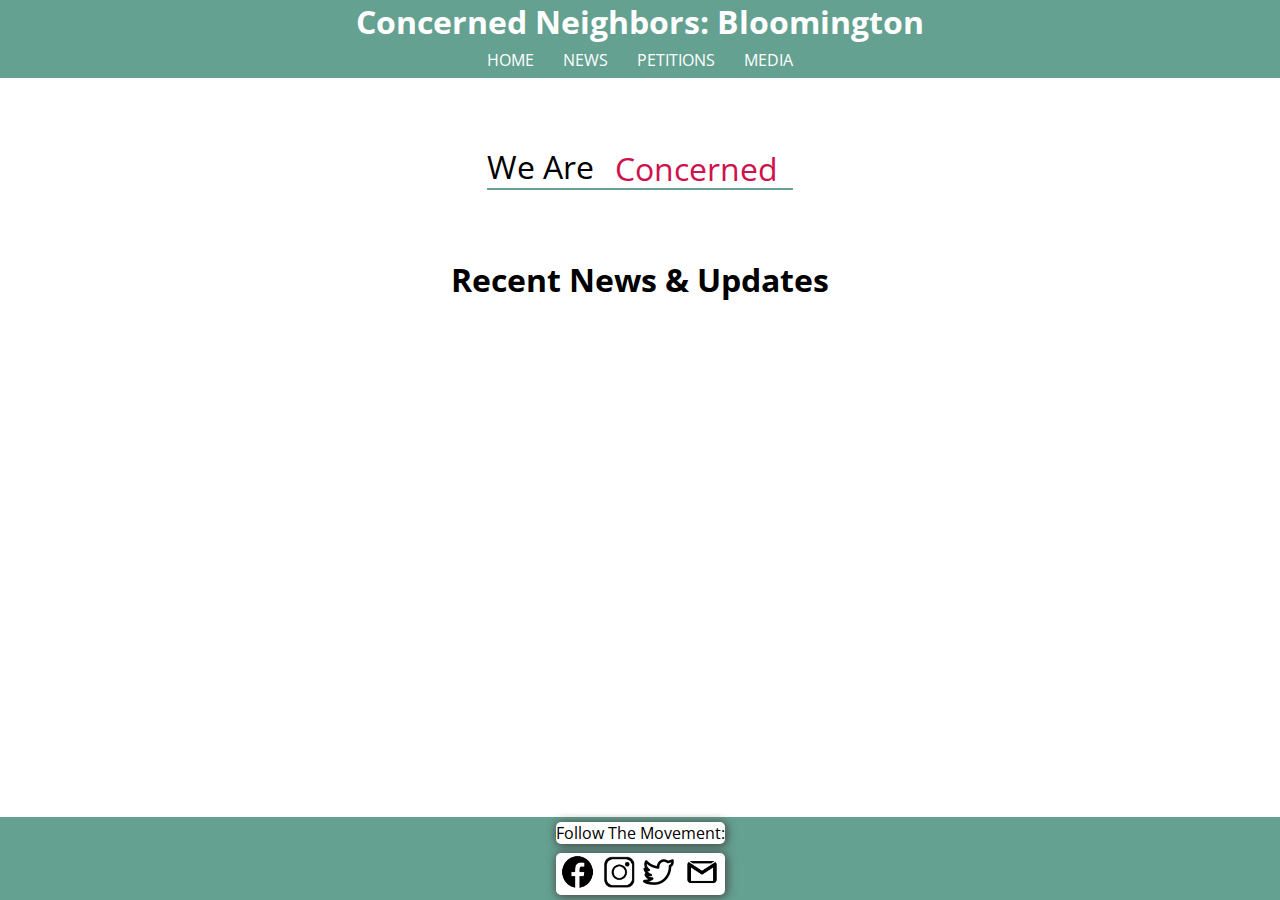
==== index.html @ 65c3d20f "basic layout for showcase in meeting taking place" ====
<!DOCTYPE html>
<html lang="en">
  <head>
    <meta charset="UTF-8" />
    <meta http-equiv="X-UA-Compatible" content="IE=edge" />
    <meta name="viewport" content="width=device-width, initial-scale=1.0" />
    <title>Concerned Neighbors Of Bloomington</title>
    <link rel="stylesheet" href="style.css" />
    <script defer src="./script.js"></script>
    <link rel="js icon" href="./images/cnblogo.jpg" />
  </head>
  <body>
    <nav class="navBar">
      <div class="navHeaderContainer">
        <h1 class="navHeaderText">Concerned Neighbors: Bloomington</h1>
      </div>
      <div class="navBtnsContainer">
        <a class="navHome" href="./index.html">HOME</a>
        <a class="navHome" href="./pages/news.html">NEWS</a>
        <a class="navHome" href="./pages/petitions.html">PETITIONS</a>
        <a class="navHome" href="./pages/media.html">MEDIA</a>
      </div>
    </nav>

    <header>
      <div class="headerContainer">
        <div class="sliderWrapper">
          <div class="fadeInText1">We Are</div>
          <div class="slider">
            <div class="slider9">Concerned</div>
            <div class="slider1">Fathers</div>
            <div class="slider2">Mothers</div>
            <div class="slider3">Sons</div>
            <div class="slider4">Daughters</div>
            <div class="slider5">Brothers</div>
            <div class="slider6">Sisters</div>
            <div class="slider7">Neighbors</div>
            <div class="slider8">Bloomington</div>
            <div class="slider9">Concerned</div>
          </div>
        </div>
      </div>
    </header>
    <section class="mainContainer">
      <div class="mainHeaderContainer">
        <h1 class="mainHeaderText">Recent News & Updates</h1>
      </div>
    </section>
    <footer>
      <div class="footerTextContainer">
        <p class="footerText">Follow The Movement:</p>
      </div>
      <div class="smImgContainer">
        <a
          class="facebookLink"
          href="https://www.facebook.com/cnbloomingtonca"
          target="_blank"
          ><img class="facebookImg" src="./images/facebooklogo.png"
        /></a>
        <a
          class="instaLink"
          href="https://www.instagram.com/cnbloomingtonca/"
          target="_blank"
          ><img class="instaImg" src="./images/instalogo.png"
        /></a>
        <a
          class="twitterLink"
          href="https://twitter.com/ConcernedNeig15"
          target="_blank"
        >
          <img class="twitterImg" src="./images/twitterlogo.png" />
        </a>
        <a
          class="gmailLink"
          href="mailto:concernedneighborbloomington@gmail.com"
        >
          <img class="gmailImg" src="./images/gmaillogo.png" />
        </a>
      </div>
    </footer>
  </body>
</html>
---- style.css ----
@import url("https://fonts.googleapis.com/css2?family=Open+Sans&display=swap");

* {
  box-sizing: border-box;
  margin: 0;
  padding: 0;
  font-family: "open sans";
}
.navBar {
  display: grid;
  grid-template-columns: repeat(1, auto);
  background: gray;
  background: #64a191;
  justify-content: center;
}
.navHeaderText {
  color: white;
}
.navBtnsContainer {
  display: grid;
  grid-template-columns: repeat(4, auto);
  justify-content: center;
  gap: 1em;
}
.navBtnsContainer > a {
  text-decoration: none;
  color: white;
  padding: 0.4em;
  transition: all 0.2s;
  border-radius: 5%;
}
.navBtnsContainer > a:hover {
  background: #578a7c;
  color: #ce124d;
  text-decoration: underline white;
  transform: translateY(-5px);
}
.headerContainer {
  display: flex;
  justify-content: center;
  align-items: center;
  height: 20vh;
  font-size: 1em;
}
.sliderWrapper {
  display: flex;
  justify-content: center;
  align-items: center;
  gap: 0.5vw;
  border-bottom: 2px solid #64a191;
  transition: all 0.4s;
}
.slider {
  height: 4.5vh;
  overflow: hidden;
  align-items: center;
}
.slider div {
  display: grid;
  height: 4.5vh;
  animation: slider 15s linear running;
  animation-iteration-count: 1;
  animation-delay: 0.4s;
  transition: all 0.4s;
  text-align: center;
  align-items: center;
  opacity: 0;
}
.slider9 {
  opacity: 1 !important;
  animation-delay: 15s ease-in-out;
  animation-fill-mode: forwards;
}
.fadeInText1 {
  opacity: 1;
  transition: all 0.4s;
  animation: fadeOut1 15s linear running;
}
.fadeInText2 {
  letter-spacing: 2px;
  opacity: 1;
  animation: slideIn1 1s linear running;
  animation-delay: 15s;
  transform: translateX(-420px);
  animation-fill-mode: forwards;
}

.slider9 {
  color: #ce124d;
}

@keyframes fadeOut1 {
  5% {
    opacity: 1;
  }
  90% {
    opacity: 1;
  }
  95% {
  }
}
/* @keyframes fadeIn1 {
  0% {
    opacity: 0;
  }
  95% {
    opacity: 0;
  }
  100% {
    opacity: 1;
  }
} */

@keyframes slider {
  5% {
    transform: translateY(0px);
    opacity: 1;
  }
  10% {
    transform: translateY(0px);
  }
  12% {
    transform: translateY(-4.5vh);
  }
  20% {
    transform: translateY(-4.5vh);
  }
  22% {
    transform: translateY(-9vh);
  }
  30% {
    transform: translateY(-9vh);
  }
  32% {
    transform: translateY(-13.5vh);
  }
  40% {
    transform: translateY(-13.5vh);
  }
  42% {
    transform: translateY(-18vh);
  }
  50% {
    transform: translateY(-18vh);
  }
  52% {
    transform: translateY(-22.5vh);
  }
  60% {
    transform: translateY(-22.5vh);
  }
  62% {
    transform: translateY(-27vh);
  }
  70% {
    transform: translateY(-27vh);
  }
  72% {
    transform: translateY(-31.5vh);
  }
  80% {
    transform: translateY(-31.5vh);
  }
  82% {
    transform: translateY(-36vh);
  }
  90% {
    transform: translateY(-36vh);
    opacity: 1;
  }
  92% {
    transform: translateY(-36vh);
  }
  100% {
    transform: translateY(-36vh);
  }
}

/* the following styles are for the main content  */
.mainContainer {
  display: grid;
  justify-content: center;
}
.mainHeaderText {
  font-size: 1em;
}

/* the following styles are for the footer  */

footer {
  display: grid;
  grid-template-columns: repeat(1, auto);
  justify-content: center;
  bottom: 0;
  position: fixed;
  background: #64a191;
  width: 100vw;
}
footer > div {
  background: white;
  margin: 0.3em;
  border-radius: 5px;
  box-shadow: 1px 1px 10px 1px rgb(71, 71, 71);
}
.smImgContainer {
  display: grid;
  grid-template-columns: repeat(4, auto);
  justify-content: space-around;
  align-items: center;
}
.smImgContainer img {
  height: auto;
  width: 2em;
}
.facebookImg {
  height: auto;
  width: 2.23em !important;
}
.gmailImg {
  height: 2.3em !important;
  width: 2.3em !important;
}
a img {
  transition: all 0.3s;
}
a img:hover {
  transform: translateY(-5px);
}

/* breakpoint for the hero styling for different platforms */
@media all and (min-width: 1000px) {
  .fadeInText1,
  .slider > div {
    font-size: 2em !important;
  }
  .headerContainer {
    grid-template-rows: repeat(1, 10vh);
  }
  .mainHeaderText {
    font-size: 2em !important;
  }
}
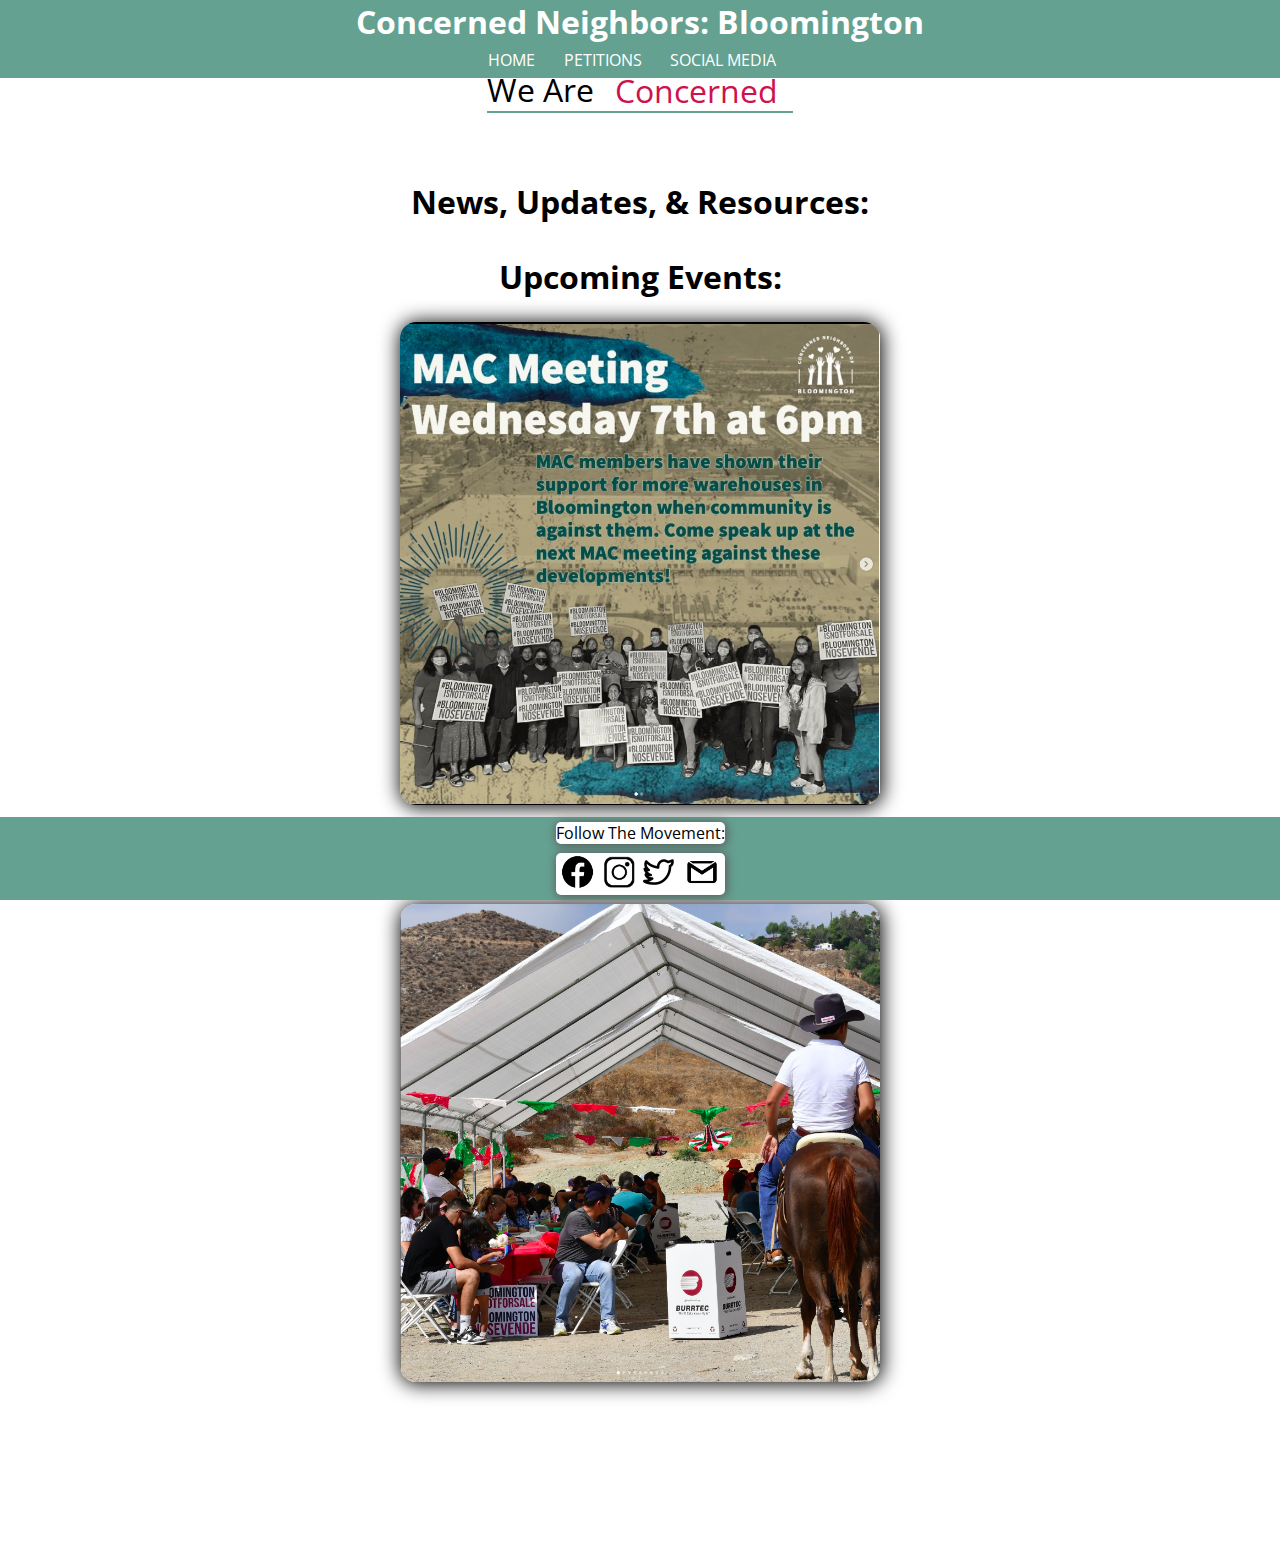
==== commit b8a55de0: "most of the styling is setup just adding all the content at this point -JNR" ====
--- a/index.html
+++ b/index.html
@@ -16,9 +16,8 @@
       </div>
       <div class="navBtnsContainer">
         <a class="navHome" href="./index.html">HOME</a>
-        <a class="navHome" href="./pages/news.html">NEWS</a>
         <a class="navHome" href="./pages/petitions.html">PETITIONS</a>
-        <a class="navHome" href="./pages/media.html">MEDIA</a>
+        <a class="navHome" href="./pages/media.html">SOCIAL MEDIA</a>
       </div>
     </nav>
 
@@ -43,7 +42,17 @@
     </header>
     <section class="mainContainer">
       <div class="mainHeaderContainer">
-        <h1 class="mainHeaderText">Recent News & Updates</h1>
+        <h1 class="mainHeaderText">News, Updates, & Resources:</h1>
+      </div>
+    </section>
+    <section class="recentContainer">
+      <div class="upcomingContainer">
+        <h1 class="UpcomingText">Upcoming Events:</h1>
+        <img class="macImg" src="./images/macMeeting.png" />
+      </div>
+      <div class="previousContainer">
+        <h1 class="previousText">Previous Events:</h1>
+        <img class="cabalgataImg" src="./images/cabalgata.png" />
       </div>
     </section>
     <footer>
--- a/style.css
+++ b/style.css
@@ -12,6 +12,10 @@
   background: gray;
   background: #64a191;
   justify-content: center;
+  top: 0;
+  width: 100%;
+  position: fixed;
+  z-index: 1;
 }
 .navHeaderText {
   color: white;
@@ -30,7 +34,7 @@
   border-radius: 5%;
 }
 .navBtnsContainer > a:hover {
-  background: #578a7c;
+  background: #598a9c;
   color: #ce124d;
   text-decoration: underline white;
   transform: translateY(-5px);
@@ -150,12 +154,12 @@
     transform: translateY(-22.5vh);
   }
   62% {
-    transform: translateY(-27vh);
-  }
-  70% {
-    transform: translateY(-27vh);
-  }
-  72% {
+    transform: translateY(-29vh);
+  }
+  90% {
+    transform: translateY(-29vh);
+  }
+  92% {
     transform: translateY(-31.5vh);
   }
   80% {
@@ -200,7 +204,7 @@
   background: white;
   margin: 0.3em;
   border-radius: 5px;
-  box-shadow: 1px 1px 10px 1px rgb(71, 71, 71);
+  box-shadow: 1px 1px 10px 1px rgb(91, 91, 91);
 }
 .smImgContainer {
   display: grid;
@@ -224,9 +228,53 @@
   transition: all 0.3s;
 }
 a img:hover {
-  transform: translateY(-5px);
-}
-
+  transform: translateY(-2px);
+}
+.recentContainer {
+  display: grid;
+  grid-template-columns: repeat(1, auto);
+  justify-content: center;
+  gap: 2em;
+  margin-top: 2em;
+  margin-bottom: 10em;
+}
+.upcomingContainer {
+  display: grid;
+  grid-template-columns: repeat(1, auto);
+  justify-content: center;
+  text-align: center;
+}
+.upcomingContainer > img {
+  height: auto;
+  width: 30em;
+  border-radius: 1em;
+  transition: all 0.4s;
+  box-shadow: 1px 1px 20px 1px black;
+  margin-top: 1.5em;
+}
+.upcomingContainer > img:hover {
+  cursor: pointer;
+  transform: translateY(-10px);
+  box-shadow: 1px 1px 35px 1px gray;
+}
+.previousContainer {
+  display: grid;
+  grid-template-columns: repeat(1, auto);
+  text-align: center;
+}
+.previousContainer > img {
+  height: auto;
+  width: 30em;
+  border-radius: 1em;
+  transition: all 0.4s;
+  box-shadow: 1px 1px 20px 1px black;
+  margin-top: 1.5em;
+}
+.previousContainer > img:hover {
+  cursor: pointer;
+  transform: translateY(-10px);
+  box-shadow: 1px 1px 35px 1px gray;
+}
 /* breakpoint for the hero styling for different platforms */
 @media all and (min-width: 1000px) {
   .fadeInText1,
@@ -240,3 +288,145 @@
     font-size: 2em !important;
   }
 }
+@media all and (max-width: 1000px) {
+  .fadeInText1,
+  .slider > div {
+    font-size: 2.01em;
+  }
+  .mainHeaderText {
+    font-size: 1.7em;
+  }
+}
+/* the following is for styles located on pages/media.html */
+.mediaMainContainer {
+  display: grid;
+  grid-template-columns: repeat(3, auto);
+  grid-template-rows: repeat(1, auto);
+  justify-content: center;
+  gap: 5em;
+  margin-bottom: 10em;
+  margin-top: 5em;
+}
+
+/* breakpoint for mobile platforms:  */
+@media all and (max-width: 1000px) {
+  .mediaMainContainer {
+    grid-template-columns: repeat(1, auto) !important;
+    grid-template-rows: repeat(3, auto) !important;
+  }
+  .instaCardImg,
+  .fbCardImg,
+  .twitterCardImg {
+    height: auto;
+    width: 20em !important;
+  }
+  .instaCardCaption {
+    bottom: 0 !important;
+    background: rgba(255, 255, 255, 0.7) !important;
+    filter: blur(100) !important;
+    color: black !important;
+
+    opacity: 1 !important;
+  }
+}
+/* breakpoint over */
+.instaCard,
+.fbCard,
+.twitterCard {
+  position: relative;
+  overflow: hidden;
+}
+.instaCardBtn,
+.fbCardBtn,
+.twitterCardBtn {
+  position: absolute;
+  text-decoration: none;
+  background: #64a191;
+  border: none;
+  color: white;
+  padding: 1em;
+  bottom: -10%;
+  left: 40%;
+  text-align: center;
+  border-radius: 2em;
+  font-size: 2em;
+  opacity: 0;
+  transition: all 0.5s;
+}
+.twitterCardBtn {
+  left: 30% !important;
+}
+
+.twitterCard:hover > .twitterCardBtn,
+.fbCard:hover > .fbCardBtn,
+.instaCard:hover > .instaCardBtn {
+  opacity: 1;
+  transform: translateY(-12px);
+  cursor: pointer;
+}
+.twitterCardBtn:hover,
+.fbCardBtn:hover,
+.instaCardBtn:hover {
+  color: #ce124d;
+  text-decoration: underline;
+  text-shadow: 2px 2px black;
+}
+
+.instaCardImg,
+.fbCardImg,
+.twitterCardImg {
+  height: auto;
+  width: 35em;
+  box-shadow: 1px 1px 15px 1px #36554d;
+}
+
+/* breakpoint for index.html page for mobile users  */
+@media all and (max-width: 1000px) {
+  .upcomingContainer > img {
+    height: auto;
+    width: 20em !important;
+  }
+  .previousContainer > img {
+    height: auto;
+    width: 20em !important;
+  }
+  .instaCardBtn,
+  .fbCardBtn,
+  .twitterCardBtn {
+    opacity: 1 !important;
+    left: -5% !important;
+    font-size: 1.3em;
+  }
+}
+
+/* this section is the styling for all the Petitions.html page  */
+.petitionsMainContainer {
+  display: grid;
+  justify-content: center;
+  gap: 2em;
+  width: 100vw;
+  text-align: center;
+  margin-top: 1em;
+}
+.currentContainer,
+.pastContainer {
+  display: grid;
+  grid-template-columns: repeat(2, auto);
+  gap: 2em;
+}
+.currentContainer > a,
+.pastContainer > a {
+  height: auto;
+  width: 35em;
+}
+.bpEngLink > img,
+.bpSpanLink > img {
+  height: auto;
+  width: 35em;
+}
+
+.currentContainer > img,
+.pastContainer > img {
+  height: auto;
+  width: 35em;
+}
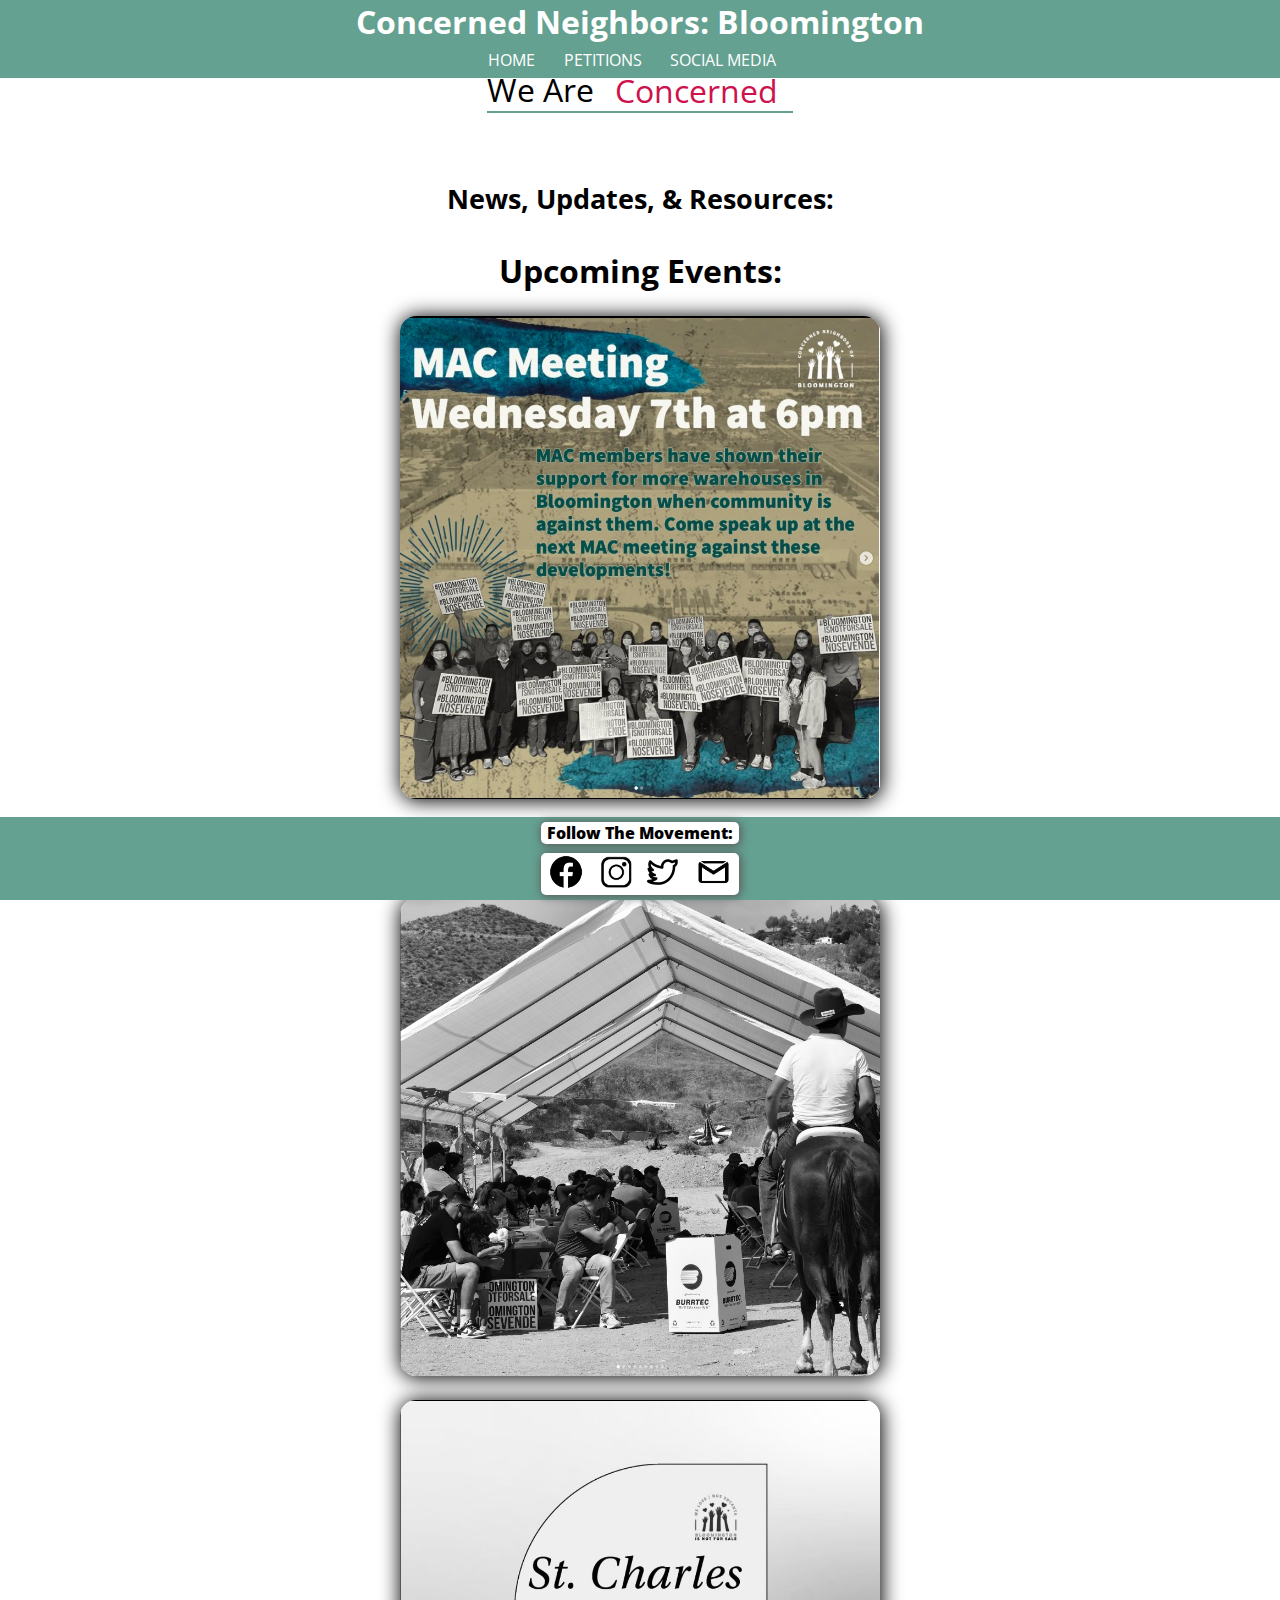
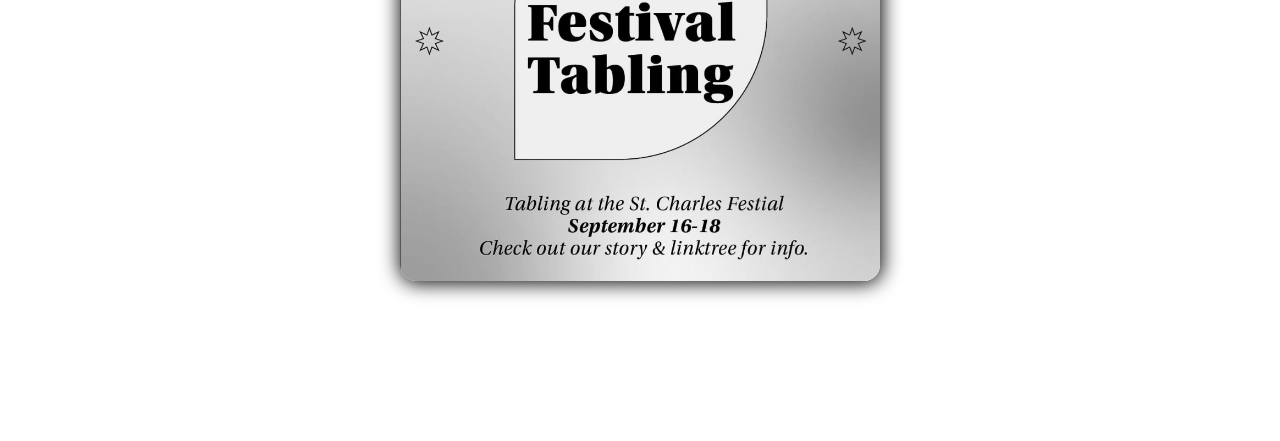
==== commit 9370297c: "currently working on admin panel page" ====
--- a/index.html
+++ b/index.html
@@ -12,8 +12,18 @@
   <body>
     <nav class="navBar">
       <div class="navHeaderContainer">
-        <h1 class="navHeaderText">Concerned Neighbors: Bloomington</h1>
+        <h1 class="navHeaderText">
+          Concerned Neighbors:
+          <a class="headerBloomington" href="#">Bloomington</a>
+        </h1>
       </div>
+      <div class="adminPopupContainer">
+        <div class="adminOverlay">
+          <a class="adminPageBtn" href="./pages/admin.html">Go To Admin Page</a>
+          <button class="closeAdminOverlayBtn">X</button>
+        </div>
+      </div>
+
       <div class="navBtnsContainer">
         <a class="navHome" href="./index.html">HOME</a>
         <a class="navHome" href="./pages/petitions.html">PETITIONS</a>
@@ -53,8 +63,10 @@
       <div class="previousContainer">
         <h1 class="previousText">Previous Events:</h1>
         <img class="cabalgataImg" src="./images/cabalgata.png" />
+        <img class="stCharesImg" src="./images/stCharlesEvent.png" />
       </div>
     </section>
+
     <footer>
       <div class="footerTextContainer">
         <p class="footerText">Follow The Movement:</p>
--- a/style.css
+++ b/style.css
@@ -1,10 +1,25 @@
 @import url("https://fonts.googleapis.com/css2?family=Open+Sans&display=swap");
-
+body {
+  position: relative;
+}
 * {
   box-sizing: border-box;
   margin: 0;
   padding: 0;
   font-family: "open sans";
+}
+::-webkit-scrollbar {
+  width: 0.4em;
+  transition: all 0.3s;
+}
+::-webkit-scrollbar-thumb {
+  background: transparent;
+}
+::-webkit-scrollbar-thumb {
+  background: #64a191;
+}
+::-webkit-scrollbar:hover {
+  width: 0.6em;
 }
 .navBar {
   display: grid;
@@ -46,6 +61,10 @@
   height: 20vh;
   font-size: 1em;
 }
+.headerBloomington {
+  text-decoration: none;
+  color: white;
+}
 .sliderWrapper {
   display: flex;
   justify-content: center;
@@ -74,11 +93,13 @@
   opacity: 1 !important;
   animation-delay: 15s ease-in-out;
   animation-fill-mode: forwards;
+  color: black;
 }
 .fadeInText1 {
   opacity: 1;
   transition: all 0.4s;
   animation: fadeOut1 15s linear running;
+  color: black;
 }
 .fadeInText2 {
   letter-spacing: 2px;
@@ -103,17 +124,6 @@
   95% {
   }
 }
-/* @keyframes fadeIn1 {
-  0% {
-    opacity: 0;
-  }
-  95% {
-    opacity: 0;
-  }
-  100% {
-    opacity: 1;
-  }
-} */
 
 @keyframes slider {
   5% {
@@ -154,29 +164,29 @@
     transform: translateY(-22.5vh);
   }
   62% {
-    transform: translateY(-29vh);
-  }
-  90% {
-    transform: translateY(-29vh);
-  }
-  92% {
+    transform: translateY(-27vh);
+  }
+  70% {
+    transform: translateY(-27vh);
+  }
+  72% {
     transform: translateY(-31.5vh);
   }
   80% {
     transform: translateY(-31.5vh);
+    opacity: 1;
   }
   82% {
     transform: translateY(-36vh);
   }
   90% {
     transform: translateY(-36vh);
-    opacity: 1;
   }
   92% {
-    transform: translateY(-36vh);
+    transform: translateY(-40.5vh);
   }
   100% {
-    transform: translateY(-36vh);
+    transform: translateY(-40.5vh);
   }
 }
 
@@ -188,6 +198,7 @@
 .mainHeaderText {
   font-size: 1em;
 }
+/* this is styling for the admin form  */
 
 /* the following styles are for the footer  */
 
@@ -199,6 +210,11 @@
   position: fixed;
   background: #64a191;
   width: 100vw;
+}
+.footerText {
+  font-weight: 900;
+  padding-right: 0.4em;
+  padding-left: 0.4em;
 }
 footer > div {
   background: white;
@@ -224,11 +240,11 @@
   height: 2.3em !important;
   width: 2.3em !important;
 }
-a img {
+footer a img {
   transition: all 0.3s;
 }
-a img:hover {
-  transform: translateY(-2px);
+footer a img:hover {
+  transform: translateY(-4px);
 }
 .recentContainer {
   display: grid;
@@ -263,6 +279,8 @@
   text-align: center;
 }
 .previousContainer > img {
+  -webkit-filter: grayscale(1);
+  filter: grayscale(1);
   height: auto;
   width: 30em;
   border-radius: 1em;
@@ -274,18 +292,20 @@
   cursor: pointer;
   transform: translateY(-10px);
   box-shadow: 1px 1px 35px 1px gray;
+  -webkit-filter: grayscale(0);
+  filter: grayscale(0);
 }
 /* breakpoint for the hero styling for different platforms */
 @media all and (min-width: 1000px) {
   .fadeInText1,
   .slider > div {
-    font-size: 2em !important;
+    font-size: 2.01em !important;
   }
   .headerContainer {
     grid-template-rows: repeat(1, 10vh);
   }
   .mainHeaderText {
-    font-size: 2em !important;
+    font-size: 1.7em !important;
   }
 }
 @media all and (max-width: 1000px) {
@@ -295,6 +315,10 @@
   }
   .mainHeaderText {
     font-size: 1.7em;
+  }
+  .previousContainer > img {
+    -webkit-filter: grayscale(0);
+    filter: grayscale(0);
   }
 }
 /* the following is for styles located on pages/media.html */
@@ -335,6 +359,14 @@
 .twitterCard {
   position: relative;
   overflow: hidden;
+  box-shadow: 1px 1px 15px 1px black;
+  transition: all 0.4s;
+}
+.instaCard:hover,
+.fbCard:hover,
+.twitterCard:hover {
+  transform: translateY(-10px);
+  box-shadow: 1px 1px 25px 1px rgb(80, 80, 80);
 }
 .instaCardBtn,
 .fbCardBtn,
@@ -351,7 +383,7 @@
   border-radius: 2em;
   font-size: 2em;
   opacity: 0;
-  transition: all 0.5s;
+  transition: all 0.4s;
 }
 .twitterCardBtn {
   left: 30% !important;
@@ -419,10 +451,20 @@
   height: auto;
   width: 35em;
 }
+.pastContainer {
+  margin-bottom: 5em;
+}
 .bpEngLink > img,
 .bpSpanLink > img {
   height: auto;
   width: 35em;
+  box-shadow: 1px 1px 15px 1px black;
+  transition: all 0.4s;
+}
+.bpEngLink > img:hover,
+.bpSpanLink > img:hover {
+  transform: translateY(-10px);
+  box-shadow: 1px 1px 25px 1px rgb(80, 80, 80);
 }
 
 .currentContainer > img,
@@ -430,3 +472,151 @@
   height: auto;
   width: 35em;
 }
+
+/* breakpoint for mobile users */
+@media all and (max-width: 1100px) {
+  .currentContainer,
+  .pastContainer {
+    grid-template-columns: repeat(1, auto) !important;
+    gap: 3em !important;
+  }
+  .bpEngLink,
+  .bpSpanLink {
+    width: 100vw !important;
+  }
+  .bpPetitionSpanText {
+    position: absolute;
+    top: 62%;
+    left: 38.5%;
+  }
+  .bpEngLink > img,
+  .bpSpanLink > img {
+    height: auto;
+    width: 20em !important;
+  }
+
+  .currentContainer > img,
+  .pastContainer > img {
+    height: auto;
+    width: 20em !important;
+  }
+  .navBar {
+    width: 100vw !important;
+  }
+}
+
+/* the following are styles for the admin page  */
+
+.adminHeroContainer {
+  margin-top: 5em;
+  display: grid;
+  justify-content: center;
+  grid-template-columns: repeat(1, auto);
+  text-align: center;
+}
+.adminHeroText {
+  opacity: 1;
+  transition: all 0.4ss;
+  animation: opacityOne 1.3s linear running;
+}
+.adminHeroSubtext {
+  opacity: 1;
+  transition: all 0.4ss;
+  animation: opacityTwo 2.6s linear running;
+}
+@keyframes opacityOne {
+  0% {
+    opacity: 0;
+  }
+  100% {
+    opacity: 1;
+  }
+}
+
+@keyframes opacityTwo {
+  0% {
+    opacity: 0;
+  }
+  30% {
+    opacity: 0;
+  }
+  100% {
+    opacity: 1;
+  }
+}
+
+.adminFormContainer {
+  display: grid;
+  justify-content: center;
+  grid-template-columns: repeat(1, auto);
+}
+
+form {
+  display: grid;
+  grid-template-columns: repeat(1, auto);
+  background: #64a191;
+  padding: 2em;
+  border-radius: 2em;
+  color: white;
+  font-size: 1.3em;
+}
+input,
+.requestDesc {
+  border-radius: 0.5em;
+  border: none;
+  font-size: 1em;
+  resize: vertical;
+  padding: 0.3em;
+}
+
+.adminPopupContainer {
+  transform: translateY(-1000px);
+  position: fixed;
+  height: 50em;
+  width: 25em;
+  top: 0;
+  left: 1.5%;
+  z-index: 1;
+  background: rgba(80, 80, 80, 0.8);
+  display: grid;
+  justify-content: center;
+  align-items: center;
+  margin-top: 5em;
+}
+
+.adminOverlay > button,
+.adminOverlay > a {
+  padding: 1em;
+  border: none;
+  border-radius: 0.5em;
+  text-decoration: none;
+  color: black;
+}
+.adminOverlay > a {
+  font-size: 1.3em;
+  background: white;
+}
+.adminOverlay > button:hover,
+.adminOverlay > a:hover {
+  cursor: pointer;
+}
+.closeAdminOverlayBtn {
+  font-weight: bold;
+  position: absolute;
+  top: 1%;
+  left: 1%;
+}
+
+.closeOverLayContainer {
+  position: absolute;
+  top: 0;
+  left: 0%;
+}
+
+/* breakpoint for desktop users  */
+@media all and (min-width: 1000px) {
+  .adminPopupContainer {
+    width: 45em !important;
+    left: 30% !important;
+  }
+}
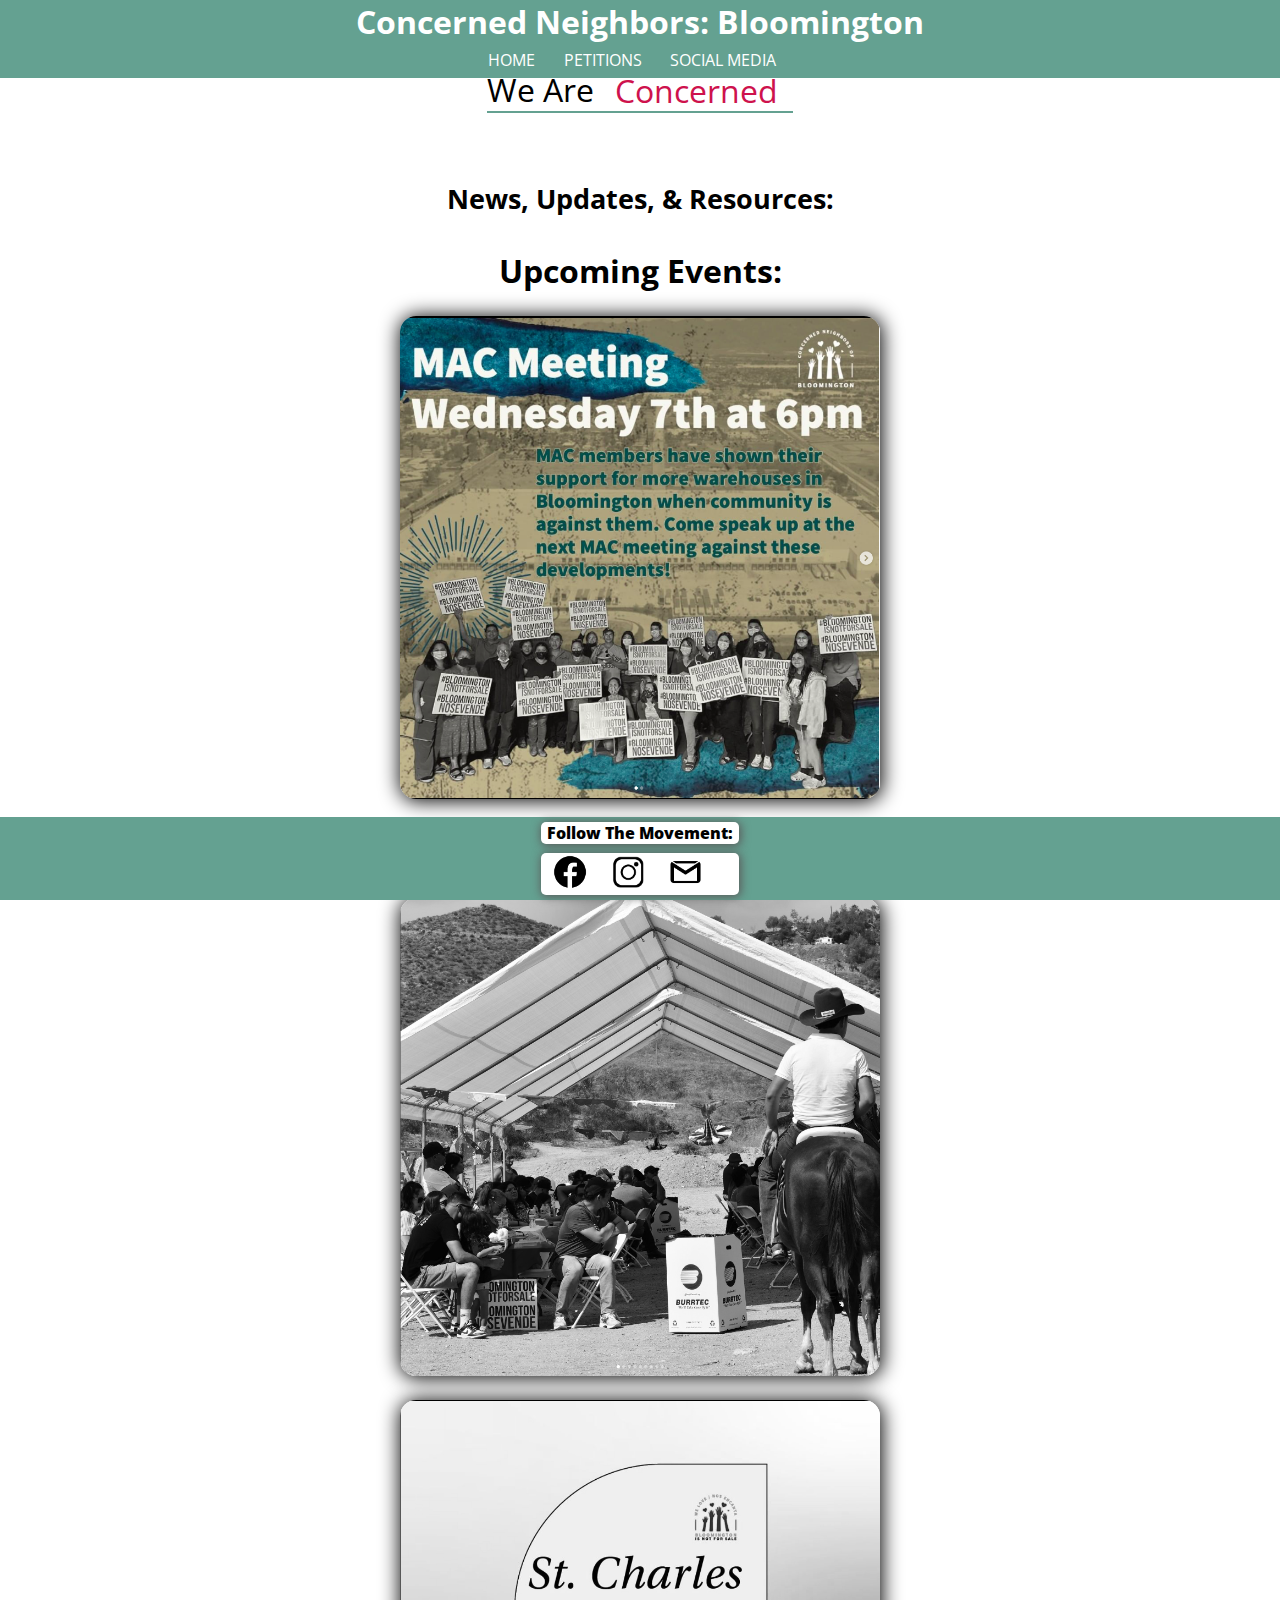
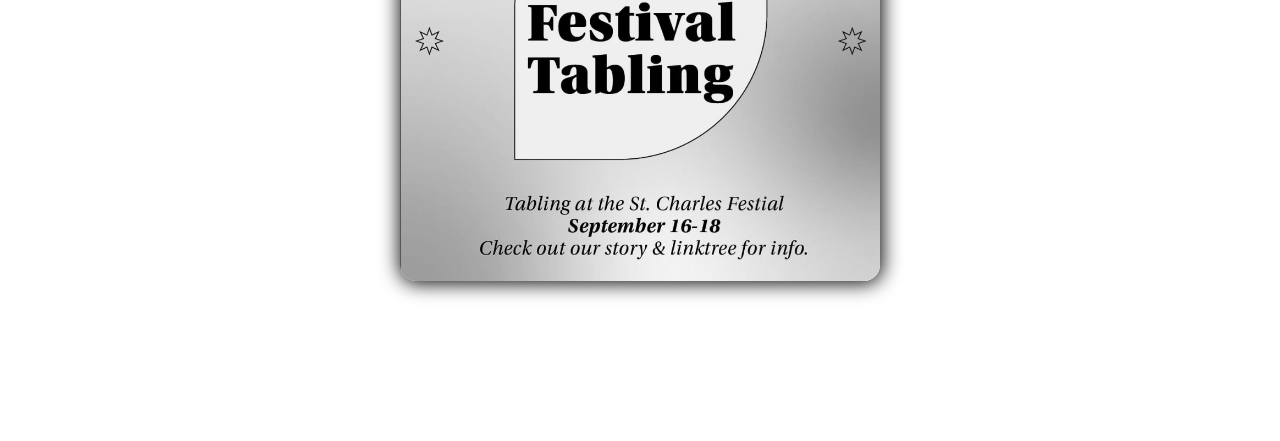
==== commit facbedce: "added admin panel feature as well as some styling" ====
--- a/index.html
+++ b/index.html
@@ -14,7 +14,7 @@
       <div class="navHeaderContainer">
         <h1 class="navHeaderText">
           Concerned Neighbors:
-          <a class="headerBloomington" href="#">Bloomington</a>
+          <a class="openAdminBtn" href="#">Bloomington</a>
         </h1>
       </div>
       <div class="adminPopupContainer">
@@ -23,7 +23,6 @@
           <button class="closeAdminOverlayBtn">X</button>
         </div>
       </div>
-
       <div class="navBtnsContainer">
         <a class="navHome" href="./index.html">HOME</a>
         <a class="navHome" href="./pages/petitions.html">PETITIONS</a>
@@ -88,10 +87,7 @@
           class="twitterLink"
           href="https://twitter.com/ConcernedNeig15"
           target="_blank"
-        >
-          <img class="twitterImg" src="./images/twitterlogo.png" />
-        </a>
-        <a
+          <a
           class="gmailLink"
           href="mailto:concernedneighborbloomington@gmail.com"
         >
--- a/style.css
+++ b/style.css
@@ -61,7 +61,7 @@
   height: 20vh;
   font-size: 1em;
 }
-.headerBloomington {
+.openAdminBtn {
   text-decoration: none;
   color: white;
 }
@@ -605,6 +605,7 @@
   position: absolute;
   top: 1%;
   left: 1%;
+  z-index: 10;
 }
 
 .closeOverLayContainer {
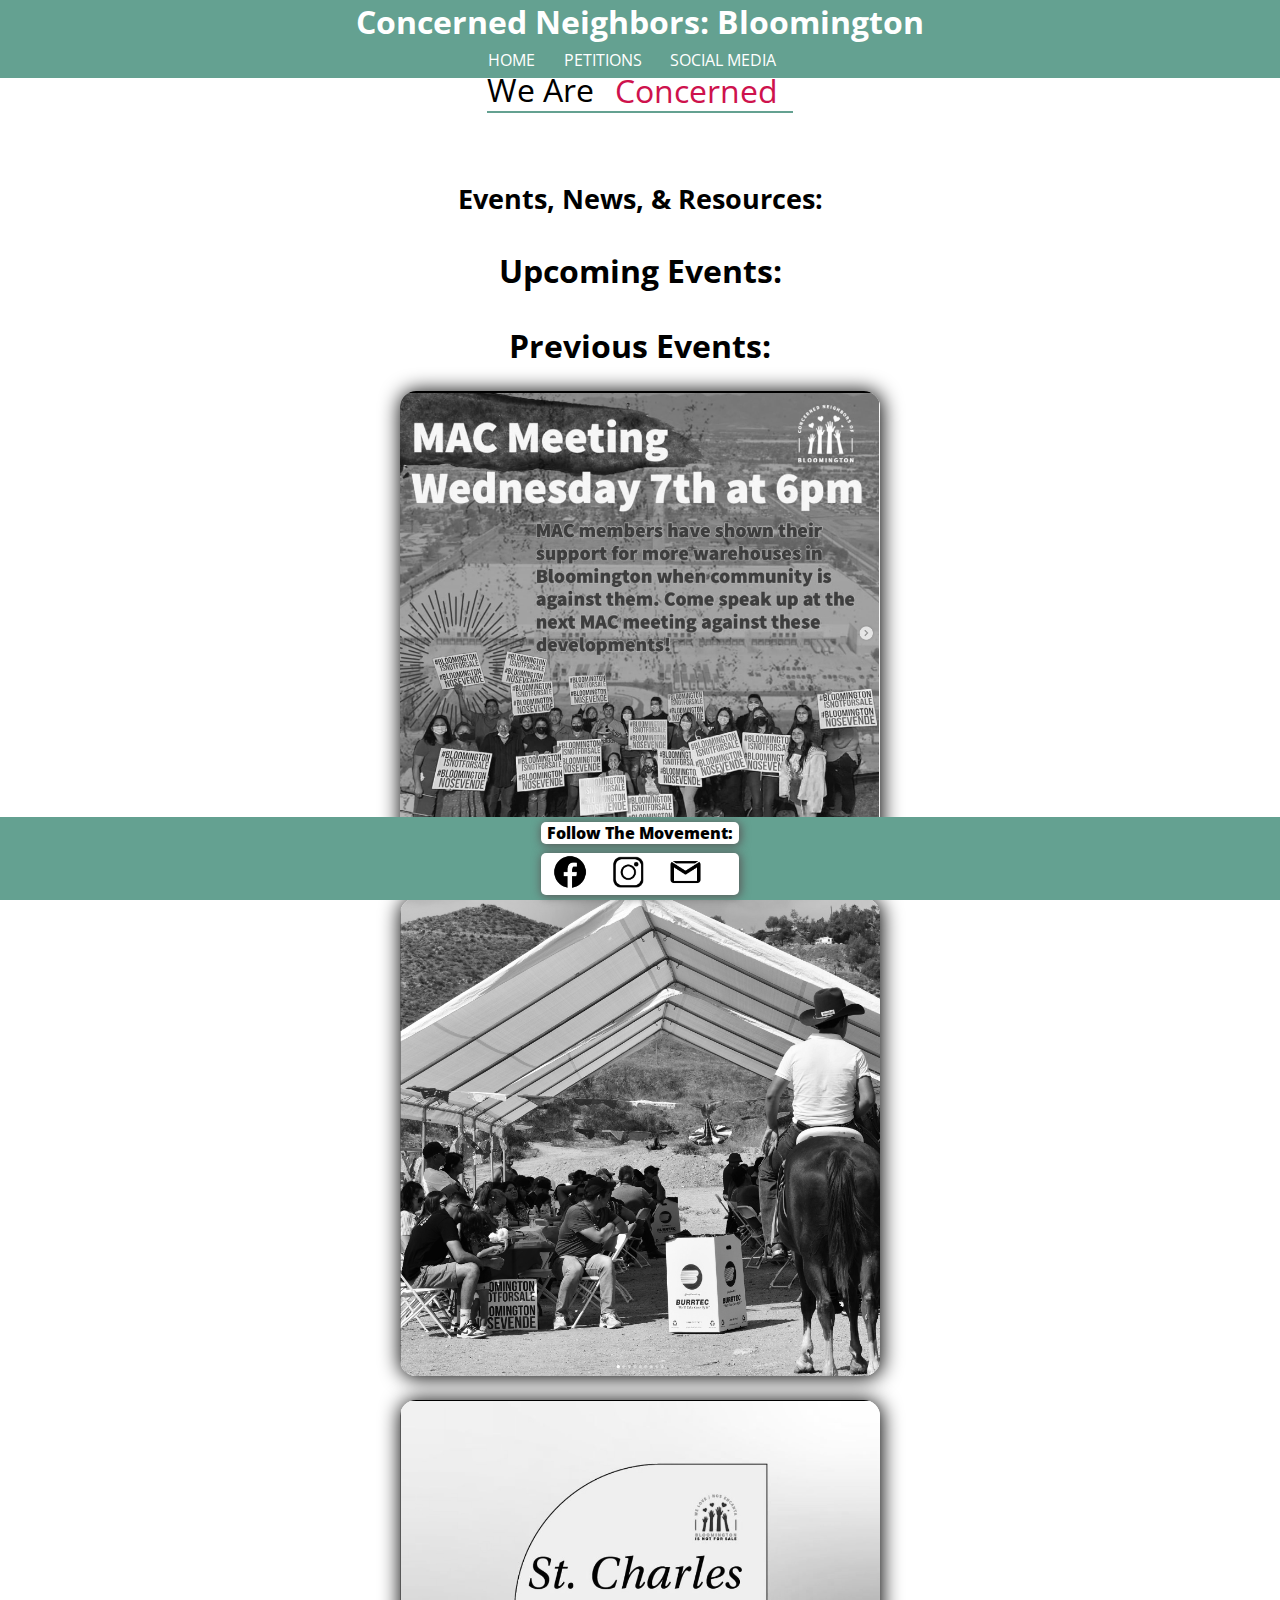
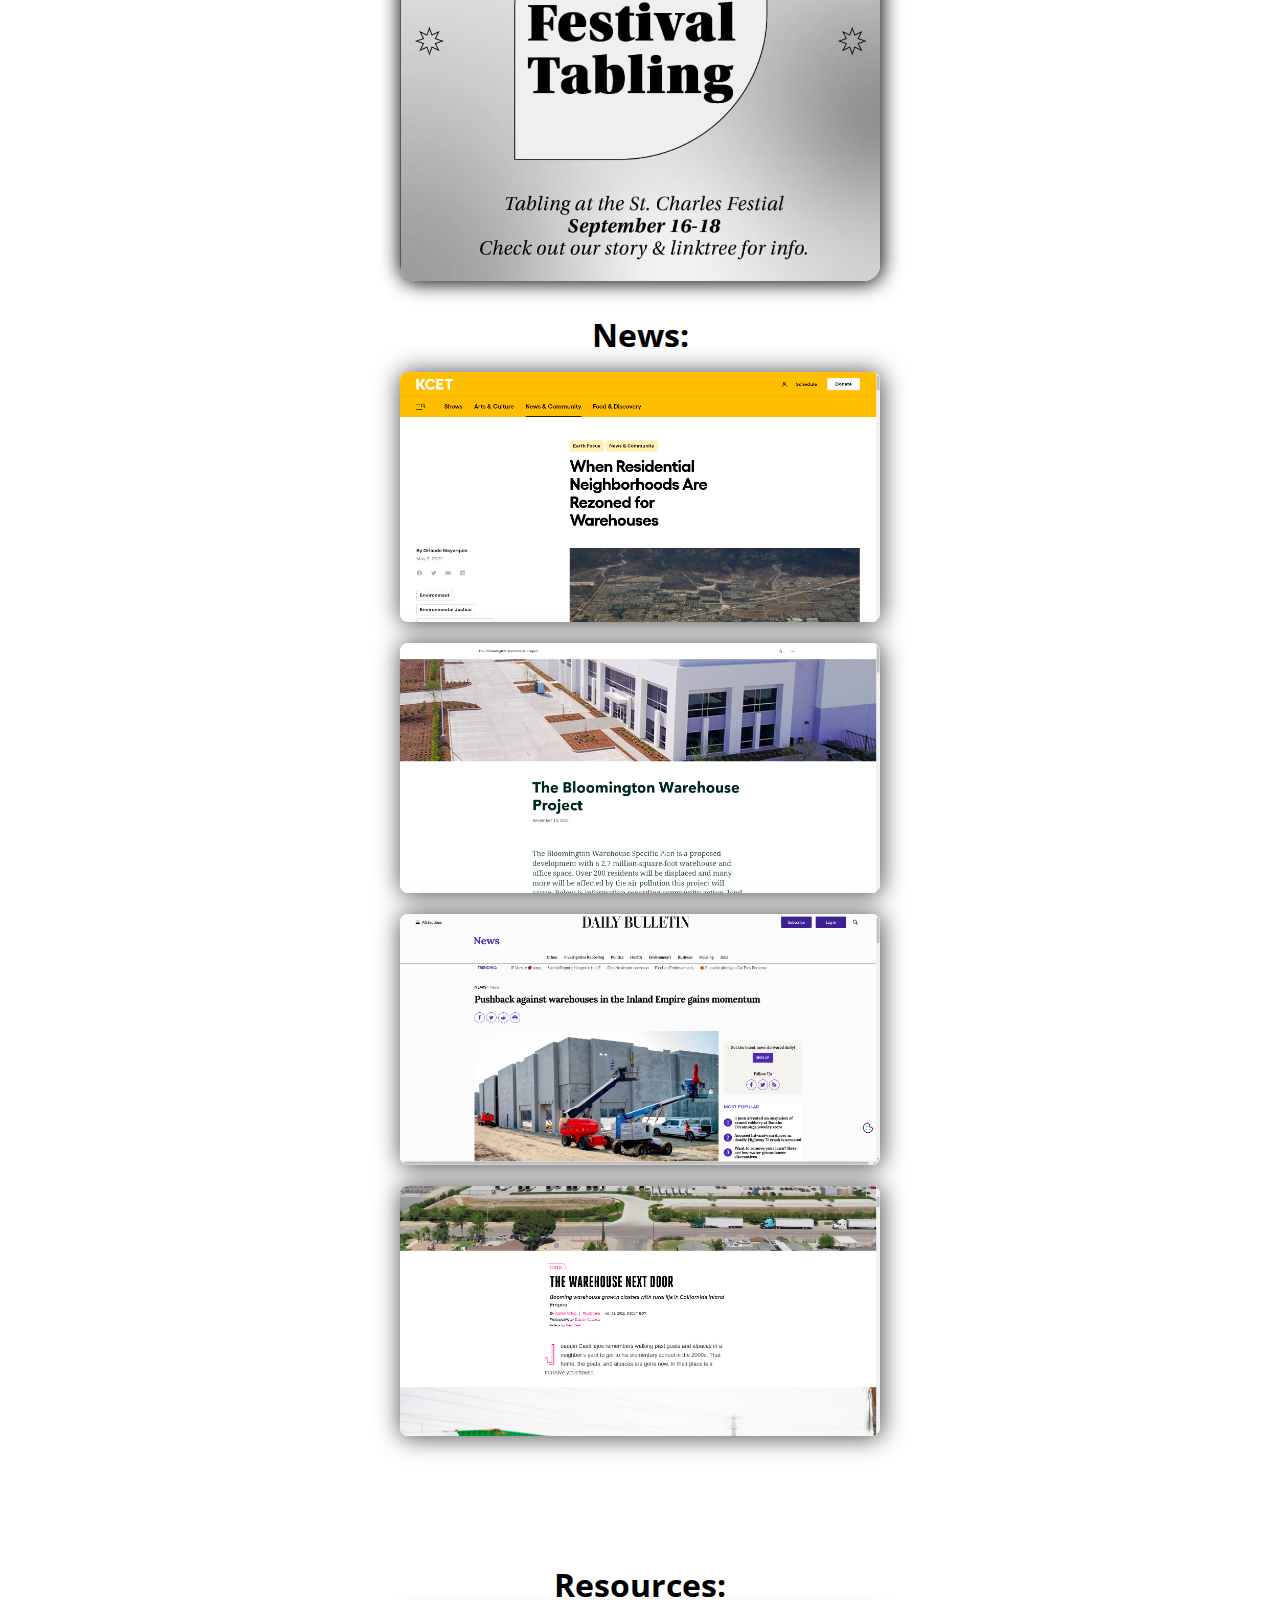
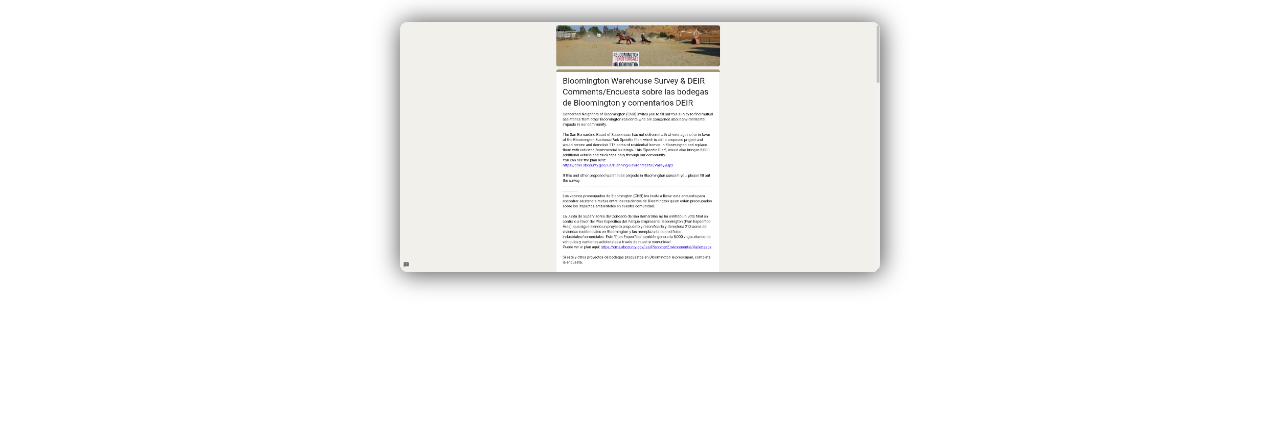
==== commit 95fa5770: "Added some news articles and some resources" ====
--- a/index.html
+++ b/index.html
@@ -51,19 +51,53 @@
     </header>
     <section class="mainContainer">
       <div class="mainHeaderContainer">
-        <h1 class="mainHeaderText">News, Updates, & Resources:</h1>
+        <h1 class="mainHeaderText">Events, News, & Resources:</h1>
       </div>
     </section>
     <section class="recentContainer">
       <div class="upcomingContainer">
         <h1 class="UpcomingText">Upcoming Events:</h1>
-        <img class="macImg" src="./images/macMeeting.png" />
       </div>
       <div class="previousContainer">
         <h1 class="previousText">Previous Events:</h1>
+        <img class="macImg" src="./images/macMeeting.png" />
         <img class="cabalgataImg" src="./images/cabalgata.png" />
         <img class="stCharesImg" src="./images/stCharlesEvent.png" />
       </div>
+      <section class="newsContainer">
+        <h1 class="newsText">News:</h1>
+        <a
+          href="https://www.kcet.org/shows/earth-focus/when-residential-neighborhoods-are-rezoned-for-warehouses"
+          target="_blank"
+          ><img src="./images/kcetNewsCNB.png"
+        /></a>
+        <a
+          href="https://storymaps.arcgis.com/stories/258b104c05d84da0904610d8b7f9ac94"
+          target="_blank"
+        >
+          <img src="./images/storyMapsNews.png"
+        /></a>
+        <a
+          href="https://www.dailybulletin.com/2021/10/07/pushback-against-warehouses-in-the-inland-empire-gains-momentum/"
+          target="_blank"
+          ><img src="./images/dailyBulletinNews.png"
+        /></a>
+        <a
+          href="https://www.theverge.com/c/23030220/e-commerce-warehouse-boom-california-inland-empire-bloomington"
+          target="_blank"
+        >
+          <img src="./images/theverge.png"
+        /></a>
+      </section>
+      <section class="resourcesContainer">
+        <h1>Resources:</h1>
+        <a
+          href="https://docs.google.com/forms/d/e/1FAIpQLSdtUpIH8S_hyQNOmUxleMQiBvx7uOiTuiXx7CLB8uH77ImZ8Q/viewform"
+          target="_blank"
+        >
+          <img src="./images/googleForm.png" />
+        </a>
+      </section>
     </section>
 
     <footer>
--- a/style.css
+++ b/style.css
@@ -437,14 +437,26 @@
   justify-content: center;
   gap: 2em;
   width: 100vw;
-  text-align: center;
+  text-align: end;
   margin-top: 1em;
+}
+.pastText {
+  display: grid;
+  text-align: center;
+  justify-content: center;
+}
+.currentText {
+  text-align: center;
 }
 .currentContainer,
 .pastContainer {
   display: grid;
-  grid-template-columns: repeat(2, auto);
-  gap: 2em;
+  grid-template-columns: repeat(1, auto);
+  grid-template-rows: repeat(auto, auto);
+  text-align: center;
+  gap: 1em;
+  justify-content: center !important;
+  align-items: center;
 }
 .currentContainer > a,
 .pastContainer > a {
@@ -454,23 +466,25 @@
 .pastContainer {
   margin-bottom: 5em;
 }
-.bpEngLink > img,
-.bpSpanLink > img {
+.englishLink,
+.spanishLink {
+  color: black;
+  font-weight: 900;
+  transition: all 0.3s;
+}
+.englishLink:hover,
+.spanishLink:hover {
+  transform: scale(1.4) translateY(-3px);
+}
+.bpPetitionImg {
   height: auto;
   width: 35em;
   box-shadow: 1px 1px 15px 1px black;
   transition: all 0.4s;
 }
-.bpEngLink > img:hover,
-.bpSpanLink > img:hover {
+.bpPetitionImg:hover {
   transform: translateY(-10px);
   box-shadow: 1px 1px 25px 1px rgb(80, 80, 80);
-}
-
-.currentContainer > img,
-.pastContainer > img {
-  height: auto;
-  width: 35em;
 }
 
 /* breakpoint for mobile users */
@@ -484,11 +498,7 @@
   .bpSpanLink {
     width: 100vw !important;
   }
-  .bpPetitionSpanText {
-    position: absolute;
-    top: 62%;
-    left: 38.5%;
-  }
+
   .bpEngLink > img,
   .bpSpanLink > img {
     height: auto;
@@ -502,6 +512,27 @@
   }
   .navBar {
     width: 100vw !important;
+  }
+  .newsContainer {
+    margin-bottom: 10vh;
+    display: grid;
+    grid-template-columns: repeat(1, auto);
+    gap: 1em;
+    text-align: center;
+    font-size: 1em;
+  }
+  .newsContainer > a > img {
+    height: auto;
+    width: 20em !important;
+    border-radius: 0.5em;
+    box-shadow: 1px 1px 25px 1px rgb(80, 80, 80);
+    transition: all 0.4s;
+  }
+
+  .newsContainer > a > img:hover {
+    transform: translateY(-10px) scale(1.3);
+    box-shadow: 1px 1px 25px 1px rgb(80, 80, 80);
+    cursor: pointer;
   }
 }
 
@@ -621,3 +652,46 @@
     left: 30% !important;
   }
 }
+
+/* this area is styling the news section on index page  */
+
+.newsContainer {
+  margin-bottom: 10vh;
+  display: grid;
+  grid-template-columns: repeat(1, auto);
+  gap: 1em;
+  text-align: center;
+  font-size: 1em;
+}
+.newsContainer > a > img {
+  height: auto;
+  width: 30em;
+  border-radius: 0.5em;
+  box-shadow: 1px 1px 25px 1px rgb(80, 80, 80);
+  transition: all 0.4s;
+}
+
+.newsContainer > a > img:hover {
+  transform: translateY(-10px) scale(1.3);
+  box-shadow: 1px 1px 25px 1px rgb(80, 80, 80);
+  cursor: pointer;
+}
+
+.resourcesContainer {
+  display: grid;
+  grid-template-columns: repeat(1, auto);
+  text-align: center;
+  gap: 1em;
+}
+.resourcesContainer > a > img {
+  height: auto;
+  width: 30em;
+  border-radius: 0.5em;
+  box-shadow: 1px 1px 25px 1px rgb(80, 80, 80);
+  transition: all 0.4s;
+}
+.resourcesContainer > a > img:hover {
+  transform: translateY(-10px) scale(1.3);
+  box-shadow: 1px 1px 25px 1px rgb(80, 80, 80);
+  cursor: pointer;
+}
